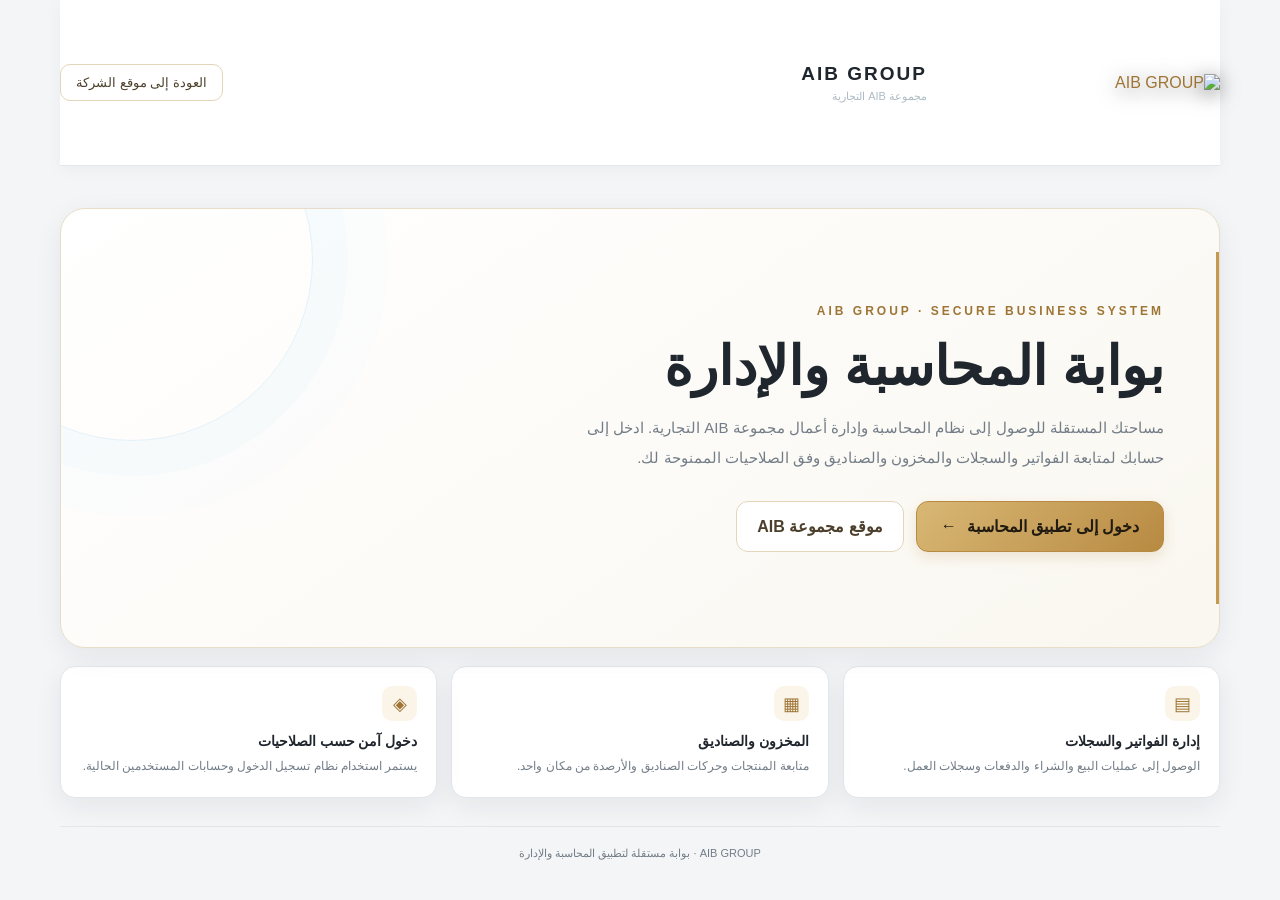
==== frontend/accounting-portal.html @ d1f146d5 "Apply unified premium white and gold theme across AIB interfaces" ====
<!doctype html>
<html lang="ar" dir="rtl">
<head>
<meta charset="utf-8">
<meta name="viewport" content="width=device-width,initial-scale=1,viewport-fit=cover">
<meta name="theme-color" content="#111820">
<meta name="description" content="بوابة الدخول المستقلة إلى نظام المحاسبة والإدارة في مجموعة AIB التجارية">
<title>AIB Accounting | بوابة المحاسبة</title>
<style>
:root{color-scheme:dark;--bg:#10161d;--panel:#1a242e;--line:#34495a;--blue:#267fbd;--blue2:#4ba6e8;--silver:#d5dde4;--muted:#aab7c2}
*{box-sizing:border-box}body{margin:0;min-height:100vh;background:radial-gradient(ellipse at 82% -12%,#1e4563 0,transparent 42%),radial-gradient(ellipse at 5% 100%,#172b3b 0,transparent 35%),var(--bg);color:#f4f7fa;font-family:Tahoma,Arial,sans-serif}
a{color:inherit;text-decoration:none}.wrap{width:min(1160px,92%);margin:auto}
header{min-height:166px;height:auto;display:flex;align-items:center;justify-content:space-between;border-bottom:1px solid #2c3c49}
.brand{display:flex;align-items:center;gap:13px}.brand img{display:block;width:min(280px,34vw);height:auto;max-height:126px;object-fit:contain;object-position:center;background:transparent;border:0;border-radius:0;padding:0;flex:0 0 auto;filter:drop-shadow(0 4px 10px #0008)}.brand b{font-size:19px;letter-spacing:2px}.brand small{display:block;color:#aebbc5;font-size:11px;margin-top:5px}
.back{border:1px solid #465b6b;background:#202c36;border-radius:10px;padding:10px 15px;color:#dce6ed;font-size:13px}
main{padding:42px 0 28px}.hero{position:relative;overflow:hidden;border:1px solid #3d6079;border-radius:25px;background:linear-gradient(110deg,#101923f5 0%,#142332eF 58%,#173b56c9 100%),url('https://images.pexels.com/photos/4489732/pexels-photo-4489732.jpeg?auto=compress&cs=tinysrgb&w=1600') center/cover;box-shadow:0 25px 70px #0007;min-height:440px;display:flex;align-items:center}
.hero:after{content:"";position:absolute;width:360px;height:360px;border:1px solid #70b9ed30;border-radius:50%;left:-110px;top:-130px;box-shadow:0 0 0 35px #70b9ed08,0 0 0 75px #70b9ed06}
.hero-in{position:relative;z-index:1;padding:52px;max-width:720px}.eyebrow{color:#76bced;font-size:12px;font-weight:800;letter-spacing:3px}
h1{font-size:clamp(32px,5vw,54px);line-height:1.25;margin:15px 0 12px}.lead{color:#c2cdd6;line-height:2;font-size:15px;max-width:620px;margin:0}
.actions{display:flex;gap:12px;flex-wrap:wrap;margin-top:28px}.primary{display:inline-flex;align-items:center;justify-content:center;gap:10px;padding:15px 24px;border-radius:12px;background:linear-gradient(135deg,#328fcf,#175b8d);border:1px solid #65b5ec;color:#fff;font-weight:800;box-shadow:0 10px 28px #12639c55;transition:.2s}.primary:hover{transform:translateY(-2px);filter:brightness(1.1)}.secondary{display:inline-flex;align-items:center;justify-content:center;padding:14px 20px;border-radius:12px;border:1px solid #596a78;background:#202b35;color:#e2e9ee;font-weight:700}
.features{display:grid;grid-template-columns:repeat(3,1fr);gap:14px;margin-top:18px}.feature{padding:19px;background:linear-gradient(145deg,#202c36,#17212a);border:1px solid #344959;border-radius:15px}.feature strong{display:block;color:#e6edf2;font-size:14px;margin-bottom:7px}.feature span{color:#aebbc5;font-size:12px;line-height:1.8}.symbol{width:35px;height:35px;display:grid;place-items:center;border-radius:10px;background:#1b4b6c;color:#8fd0ff;font-size:18px;margin-bottom:12px}
footer{border-top:1px solid #2c3c49;padding:20px 0 28px;color:#8797a3;text-align:center;font-size:11px}
@media(max-width:700px){header{min-height:126px;height:auto}.brand img{width:min(180px,42vw);height:auto;max-height:82px;object-fit:contain;background:transparent;border:0;border-radius:0;padding:0}.brand b{font-size:16px}.back{font-size:11px;padding:9px 10px}.hero{min-height:420px}.hero-in{padding:27px}.features{grid-template-columns:1fr}.lead{font-size:14px}.primary,.secondary{width:100%}main{padding-top:25px}}

/* Unified AIB blue accent for the accounting entry portal */
header{border-bottom-color:#285b7d}
.brand b{color:#eaf6ff}
.back{border-color:#3679a5;background:linear-gradient(135deg,#1d3d56,#172b3d);color:#e5f4ff}
.hero{border-color:#367eaa;box-shadow:0 25px 70px #0008,0 0 35px #1678b51c}
.hero-in{border-right:3px solid #3d9bd5}
.eyebrow{color:#83caff}
h1{color:#f1f8ff;text-shadow:0 4px 22px #0008}
.primary{background:linear-gradient(135deg,#328fcf,#175b8d);border-color:#62b8ed}
.secondary{border-color:#37617e;background:#20384b;color:#e4f3ff}
.feature{background:linear-gradient(145deg,#1d3040,#17232e);border-color:#31536b}
.symbol{background:linear-gradient(145deg,#1b5c83,#173a55);color:#a8dcff}
footer{border-top-color:#28516c}

</style>
<style id="aib-unified-white-theme">
/* AIB unified premium white theme — shared visual layer */
:root{
 color-scheme:light;
 --aib-page:#f4f5f7;--aib-surface:#ffffff;--aib-surface-soft:#fafbfc;
 --aib-line:#e3e6ea;--aib-text:#20262d;--aib-muted:#737d87;
 --aib-gold:#c49a50;--aib-gold-dark:#9e7535;--aib-gold-soft:#fbf5e9;
 --aib-shadow:0 8px 28px rgba(25,32,40,.07);
}
@media screen{
 html,body{background:var(--aib-page)!important;color:var(--aib-text)!important}
 body{background-image:none!important}
 body,button,input,select,textarea{font-family:Tahoma,Arial,sans-serif}
 h1,h2,h3,h4,h5,h6,strong,b,label,legend{color:var(--aib-text)}
 p,small,.muted,.hint,.subtle,.description{color:var(--aib-muted)}
 a{color:var(--aib-gold-dark)}
 header,.top,.topbar,.navbar,.site-header,.app-header,.toolbar,.page-header{
  background:rgba(255,255,255,.97)!important;color:var(--aib-text)!important;
  border-color:var(--aib-line)!important;box-shadow:0 3px 16px rgba(25,32,40,.045)!important;
 }
 nav,.nav,.sidebar,.side-nav,.menu-drawer,.drawer-panel,.dropdown-menu{
  background:#fff!important;color:var(--aib-text)!important;border-color:var(--aib-line)!important;
  box-shadow:var(--aib-shadow)!important;
 }
 .panel,.card,.section-card,.content-card,.stat-card,.widget,.box,.tile,
 .form-card,.login-card,.feature,.table-wrap,.data-card,.summary-card,
 .modal-content,.modal-card,.dialog-content,.popup-content,.drawer-content,
 .dropdown,.menu-list,.settings-panel,.report-card,.invoice-card{
  background:var(--aib-surface)!important;color:var(--aib-text)!important;
  border-color:var(--aib-line)!important;box-shadow:var(--aib-shadow)!important;
 }
 .panel *, .card *, .section-card *, .content-card *, .stat-card *,
 .form-card *, .login-card *, .modal-content *, .modal-card *,
 .dialog-content *, .popup-content *, .drawer-content *, .settings-panel *{
  border-color:var(--aib-line);
 }
 input:not([type=checkbox]):not([type=radio]):not([type=file]),
 select,textarea{
  background:#fff!important;color:var(--aib-text)!important;
  border:1px solid #d9dee4!important;box-shadow:inset 0 1px 2px rgba(20,30,40,.025)!important;
 }
 input::placeholder,textarea::placeholder{color:#9aa3ac!important}
 input:focus,select:focus,textarea:focus{
  outline:none!important;border-color:var(--aib-gold)!important;
  box-shadow:0 0 0 3px rgba(196,154,80,.14)!important;
 }
 button,.button,.btn{
  background:#fff;color:var(--aib-text);border-color:#dfe3e8;
  box-shadow:0 2px 7px rgba(25,32,40,.045);
 }
 .primary,.btn-primary,.button-primary,[type=submit],.save-btn,.action-primary,
 .login-submit,.submit-btn,.checkout-submit{
  background:linear-gradient(135deg,#d8b875,#b88a42)!important;
  color:#201a10!important;border:1px solid #b88a42!important;
  box-shadow:0 5px 14px rgba(174,130,57,.18)!important;font-weight:800!important;
 }
 button:hover,.button:hover,.btn:hover{border-color:#c6a15e}
 .primary:hover,.btn-primary:hover,.button-primary:hover,[type=submit]:hover,
 .save-btn:hover,.action-primary:hover,.login-submit:hover,.submit-btn:hover{
  filter:brightness(1.035);transform:translateY(-1px)
 }
 .danger,.btn-danger,.delete-btn,.logout-btn,.danger-button{
  background:#fff5f4!important;color:#b43c35!important;border-color:#efc9c6!important
 }
 .success,.btn-success,.success-button{background:#eef8f1!important;color:#247446!important;border-color:#cce8d5!important}
 table{background:#fff!important;color:var(--aib-text)!important;border-color:var(--aib-line)!important}
 th{background:#f8f4eb!important;color:#5d4828!important;border-color:#e8ddc8!important}
 td{background:#fff!important;color:var(--aib-text)!important;border-color:var(--aib-line)!important}
 tr:nth-child(even) td{background:#fbfcfd!important}
 hr,.divider{border-color:var(--aib-line)!important}
 .active,.selected,.tab.active,.nav-link.active{border-color:var(--aib-gold)!important}
 .badge,.pill,.tag{border-color:#e8dcc5}
 .modal-backdrop,.overlay,.backdrop,.drawer-backdrop{background:rgba(20,27,34,.42)!important}
 .empty,.empty-state{background:#fff!important;color:var(--aib-muted)!important;border-color:var(--aib-line)!important}
}

@media screen{
 header{background:#fff!important;border-bottom:1px solid var(--aib-line)!important}
 .brand b,h1,.hero h1{color:#20262d!important;text-shadow:none!important}
 .hero{background:linear-gradient(145deg,#fff,#faf7f0)!important;border:1px solid #e8ddc8!important;box-shadow:var(--aib-shadow)!important}
 .hero-in{border-right-color:var(--aib-gold)!important}
 .eyebrow{color:var(--aib-gold-dark)!important}
 .lead,.feature span,footer{color:var(--aib-muted)!important}
 .feature{background:#fff!important;border-color:var(--aib-line)!important}
 .feature strong{color:#20262d!important}
 .symbol{background:var(--aib-gold-soft)!important;color:var(--aib-gold-dark)!important}
 .back,.secondary{background:#fff!important;color:#4c402c!important;border-color:#e3d5b9!important}
 .primary{background:linear-gradient(135deg,#d8b875,#b88a42)!important;color:#201a10!important}
 footer{border-top-color:var(--aib-line)!important}
}
</style></head>
<body>
<header class="wrap">
  <a class="brand" href="/" aria-label="مجموعة AIB التجارية">
    <img src="/aib-logo.webp?v=aib-original-full-20261108" alt="AIB GROUP">
    <span><b>AIB GROUP</b><small>مجموعة AIB التجارية</small></span>
  </a>
  <a class="back" href="/">العودة إلى موقع الشركة</a>
</header>
<main class="wrap">
  <section class="hero">
    <div class="hero-in">
      <div class="eyebrow">AIB GROUP · SECURE BUSINESS SYSTEM</div>
      <h1>بوابة المحاسبة والإدارة</h1>
      <p class="lead">مساحتك المستقلة للوصول إلى نظام المحاسبة وإدارة أعمال مجموعة AIB التجارية. ادخل إلى حسابك لمتابعة الفواتير والسجلات والمخزون والصناديق وفق الصلاحيات الممنوحة لك.</p>
      <div class="actions">
        <a class="primary" href="/accounting">دخول إلى تطبيق المحاسبة <span aria-hidden="true">←</span></a>
        <a class="secondary" href="/">موقع مجموعة AIB</a>
      </div>
    </div>
  </section>
  <section class="features" aria-label="مزايا النظام">
    <article class="feature"><div class="symbol">▤</div><strong>إدارة الفواتير والسجلات</strong><span>الوصول إلى عمليات البيع والشراء والدفعات وسجلات العمل.</span></article>
    <article class="feature"><div class="symbol">▦</div><strong>المخزون والصناديق</strong><span>متابعة المنتجات وحركات الصناديق والأرصدة من مكان واحد.</span></article>
    <article class="feature"><div class="symbol">◈</div><strong>دخول آمن حسب الصلاحيات</strong><span>يستمر استخدام نظام تسجيل الدخول وحسابات المستخدمين الحالية.</span></article>
  </section>
</main>
<footer class="wrap">AIB GROUP · بوابة مستقلة لتطبيق المحاسبة والإدارة</footer>
</body>
</html>
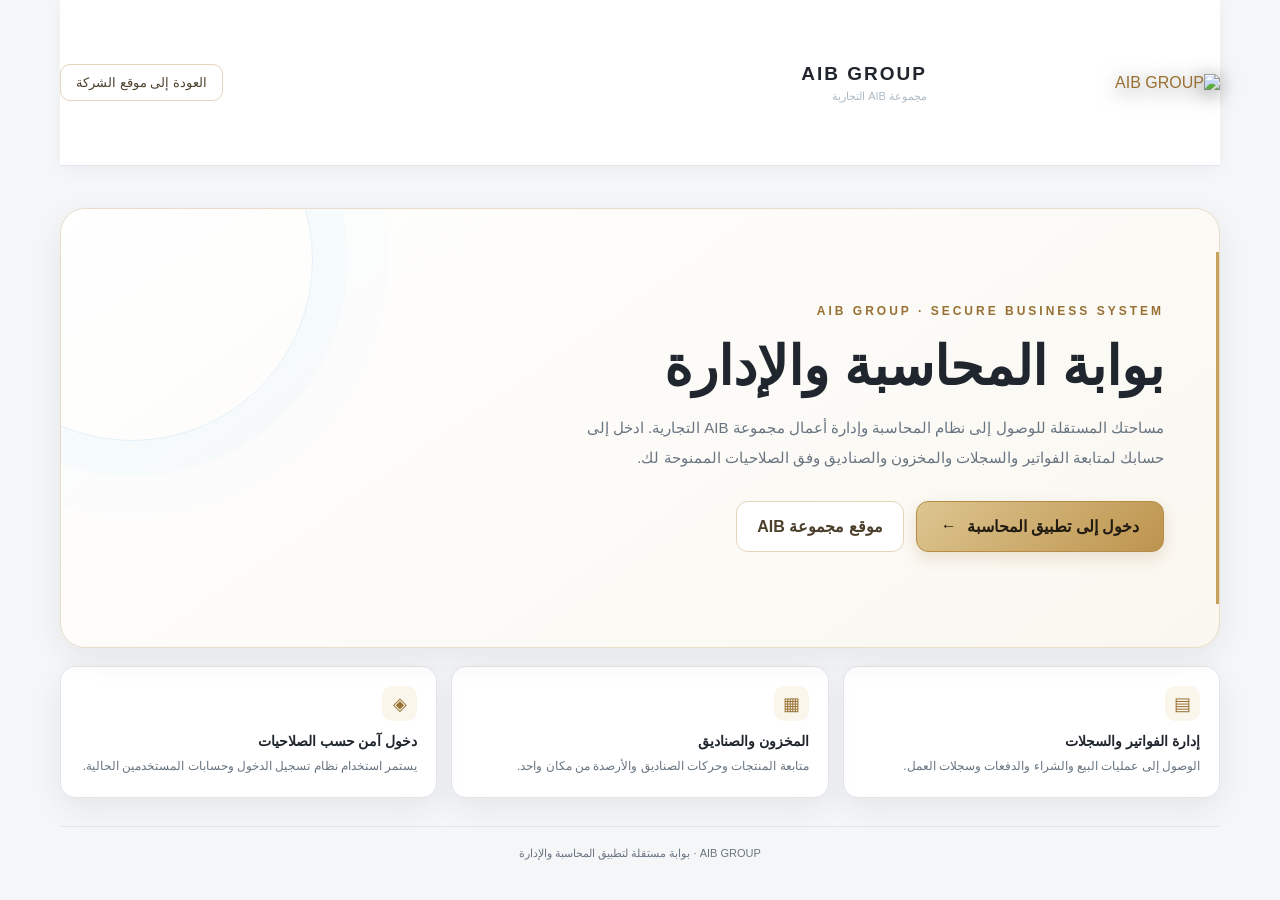
==== commit 7f45aab6: "Refine AIB unified white graphite gold palette" ====
--- a/frontend/accounting-portal.html
+++ b/frontend/accounting-portal.html
@@ -41,10 +41,10 @@
 /* AIB unified premium white theme — shared visual layer */
 :root{
  color-scheme:light;
- --aib-page:#f4f5f7;--aib-surface:#ffffff;--aib-surface-soft:#fafbfc;
- --aib-line:#e3e6ea;--aib-text:#20262d;--aib-muted:#737d87;
- --aib-gold:#c49a50;--aib-gold-dark:#9e7535;--aib-gold-soft:#fbf5e9;
- --aib-shadow:0 8px 28px rgba(25,32,40,.07);
+ --aib-page:#f5f6f8;--aib-surface:#ffffff;--aib-surface-soft:#fbfcfd;
+ --aib-line:#e2e6eb;--aib-text:#202a33;--aib-muted:#687581;
+ --aib-gold:#c6a15e;--aib-gold-dark:#987033;--aib-gold-soft:#fbf6ec;
+ --aib-shadow:0 10px 30px rgba(24,35,45,.075);
 }
 @media screen{
  html,body{background:var(--aib-page)!important;color:var(--aib-text)!important}
@@ -127,6 +127,29 @@
  .primary{background:linear-gradient(135deg,#d8b875,#b88a42)!important;color:#201a10!important}
  footer{border-top-color:var(--aib-line)!important}
 }
+/* AIB refined unified palette: porcelain white, graphite, champagne gold and calm blue */
+:root{
+ --aib-page:#f5f6f8;--aib-surface:#ffffff;--aib-surface-soft:#fbfcfd;
+ --aib-line:#e2e6eb;--aib-text:#202a33;--aib-muted:#687581;
+ --aib-gold:#c6a15e;--aib-gold-dark:#987033;--aib-gold-soft:#fbf6ec;
+ --aib-blue:#5b91b4;--aib-blue-soft:#eef5f9;
+ --aib-shadow:0 10px 30px rgba(24,35,45,.075);
+}
+@media screen{
+ html,body{background:var(--aib-page)!important;color:var(--aib-text)!important}
+ h1,h2,h3,h4,h5,h6,strong,b,label,legend{color:var(--aib-text)}
+ p,small,.muted,.hint,.subtle,.description{color:var(--aib-muted)}
+ input:focus,select:focus,textarea:focus{border-color:var(--aib-gold)!important;box-shadow:0 0 0 3px rgba(198,161,94,.16)!important}
+ .primary,.btn-primary,.button-primary,[type=submit],.save-btn,.action-primary,.login-submit,.submit-btn,.checkout-submit{
+  background:linear-gradient(135deg,#ddc58f,#bd944e)!important;color:#211b11!important;
+  border:1px solid #b68c48!important;box-shadow:0 6px 16px rgba(164,124,54,.2)!important
+ }
+ .eyebrow,.section-kicker{color:var(--aib-gold-dark)!important}
+ .section-head h2:before{background:linear-gradient(#6b9fbe,#c6a15e)!important}
+ .active,.selected,.tab.active,.nav-link.active{border-color:var(--aib-gold)!important}
+ .category-zone .cat,.cats .cat,.services .service,.engine-slide{border-color:#d9e0e6}
+ .hero{box-shadow:var(--aib-shadow)!important}
+}
 </style></head>
 <body>
 <header class="wrap">
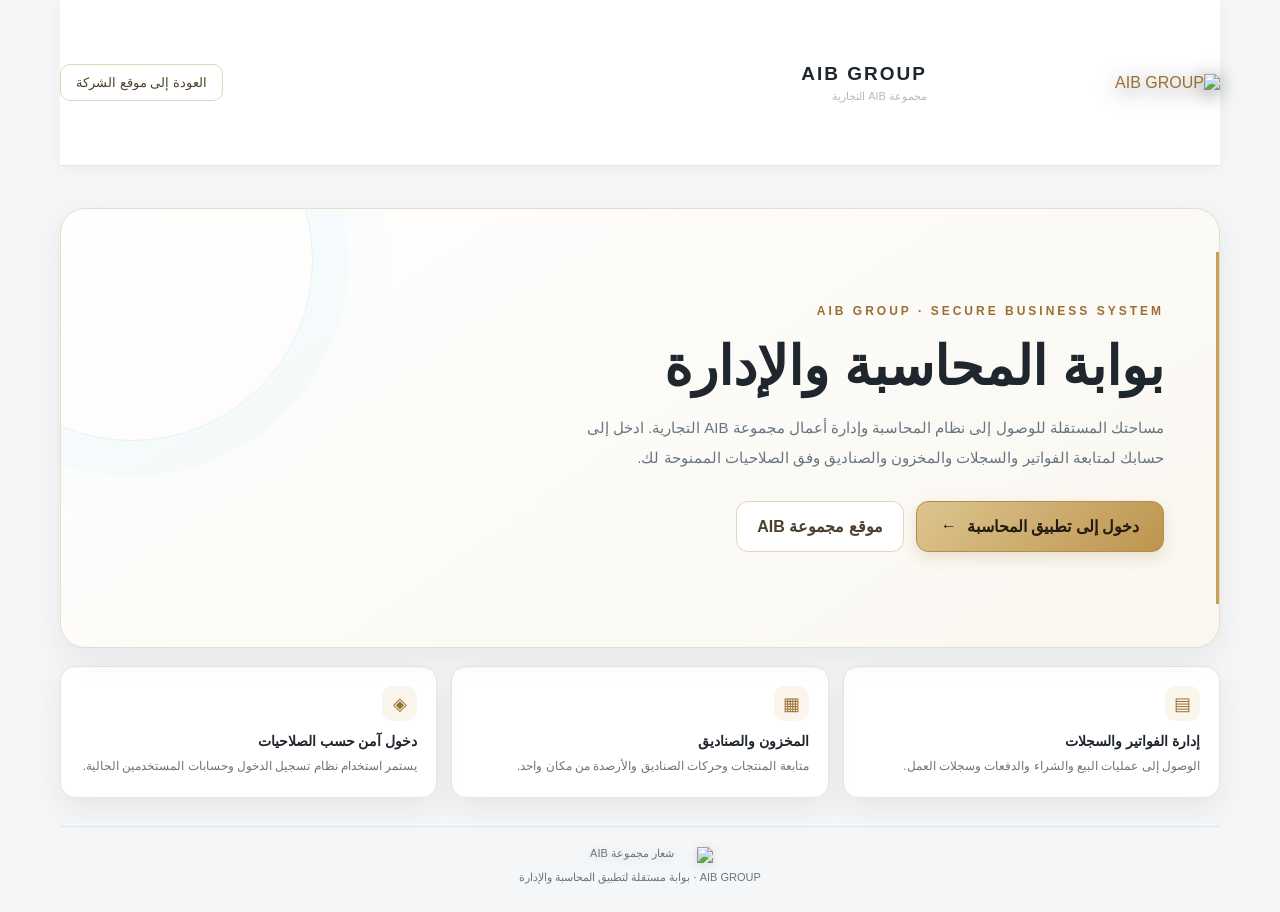
==== commit b0018052: "Add AIB brand favicon and footer identity to accounting portal" ====
--- a/frontend/accounting-portal.html
+++ b/frontend/accounting-portal.html
@@ -1,6 +1,7 @@
 <!doctype html>
 <html lang="ar" dir="rtl">
 <head>
+<link rel="icon" type="image/webp" href="/aib-logo.webp?v=aib-original-full-20261108"><link rel="apple-touch-icon" href="/aib-logo.webp?v=aib-original-full-20261108">
 <meta charset="utf-8">
 <meta name="viewport" content="width=device-width,initial-scale=1,viewport-fit=cover">
 <meta name="theme-color" content="#111820">
@@ -36,6 +37,7 @@
 .symbol{background:linear-gradient(145deg,#1b5c83,#173a55);color:#a8dcff}
 footer{border-top-color:#28516c}
 
+ .aib-footer-brand{display:flex;flex-direction:column;align-items:center;gap:8px;padding:20px 0 28px}.aib-footer-brand img{width:145px;max-height:52px;object-fit:contain;display:block;filter:drop-shadow(0 2px 5px #0002)}
 </style>
 <style id="aib-unified-white-theme">
 /* AIB unified premium white theme — shared visual layer */
@@ -177,6 +179,6 @@
     <article class="feature"><div class="symbol">◈</div><strong>دخول آمن حسب الصلاحيات</strong><span>يستمر استخدام نظام تسجيل الدخول وحسابات المستخدمين الحالية.</span></article>
   </section>
 </main>
-<footer class="wrap">AIB GROUP · بوابة مستقلة لتطبيق المحاسبة والإدارة</footer>
+<footer class="wrap aib-footer-brand"><img src="/aib-logo.webp?v=aib-original-full-20261108" alt="شعار مجموعة AIB" loading="lazy"><span>AIB GROUP · بوابة مستقلة لتطبيق المحاسبة والإدارة</span></footer>
 </body>
 </html>
